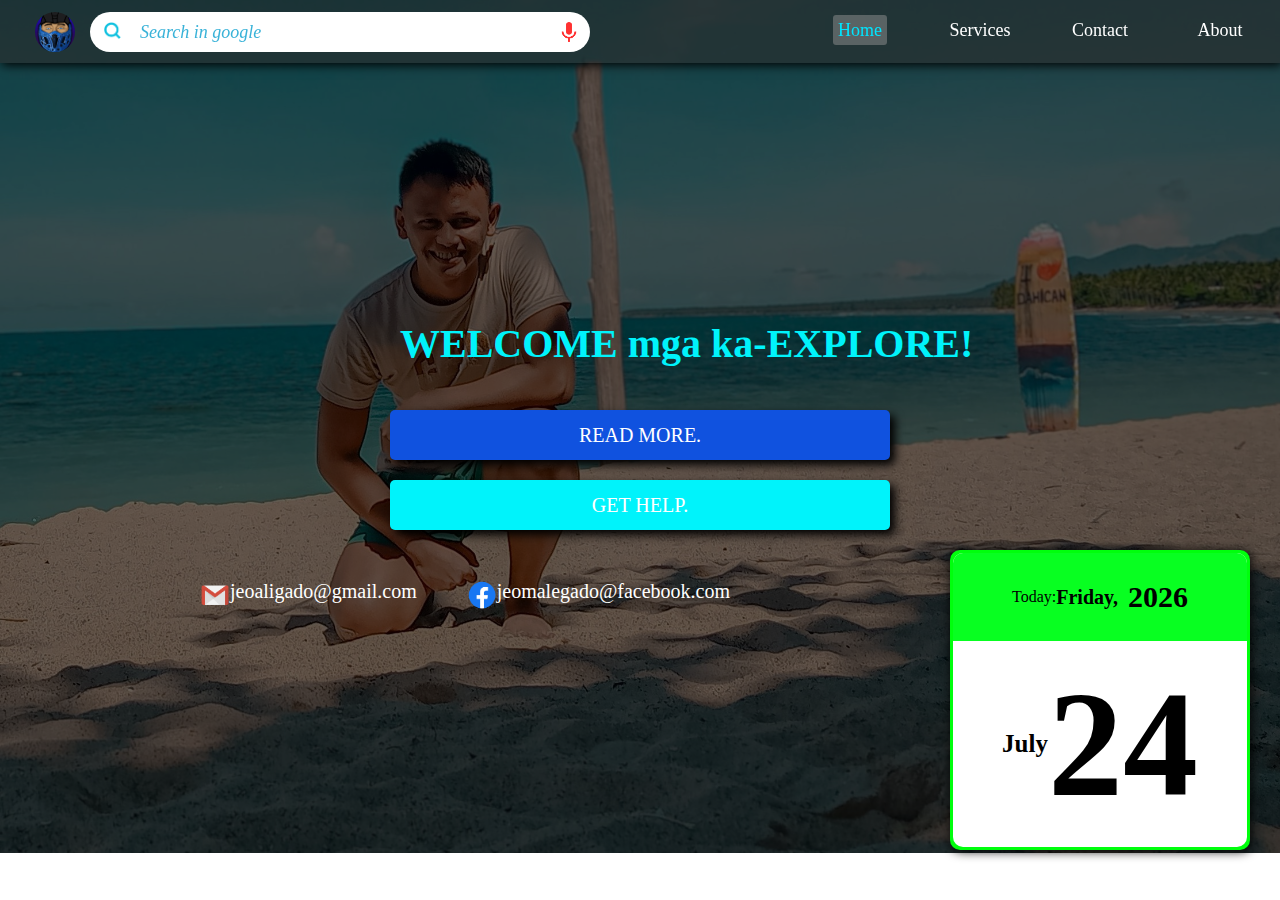
==== index.html @ ffd7e243 "Update index.html" ====
<!DOCTYPE html>
<html lang="en-US">
  <head>
    <meta charset="UTF-8">
    <meta name="viewport" content="width=device-width, initial-scale=1.0">
    <link rel="shortcut icon" type="x-icon" href="images/image.jpg">
		<title>JTECH.com</title>
		<link rel="stylesheet" href="home.css">
  </head>

  <body>
    <header>
      <nav class="menu-bar"> <!--NAVBAR AREA-->
        <ul>
          <li><a class="active" href="#">Home</a></li>
  
          <li><a href="#">Services</a>
            <div class="sub-menu-1">
              <ul>
                <li><a href="services1.html">COMPUTER SOFTWARE</a></li>
                <li><a href="services2.html">GRAPHIC DESIGN</a></li>
              </ul>
            </div>
          </li>
  
          <li><a href="#">Contact</a>
            <div class="sub-menu-2">
              <ul>
                <li><a href="https://mail.google.com/mail/u/0/#inbox?compose=DmwnWrRpclWcKRrTxqCfWpdjZSNBJkvrHqzbWdTNhbMmDcPJSkVhptGjtJBCdbhfcXjclWbwxVpB" target="_blank" onclick="alert ('You are about to exit the site, Continue?')"><img src="images/gmail.png" class="gmail">Gmail</a></li>
                <li><a href="https://www.facebook.com/jeo.malegado" target="_blank" style="color: rgb(17, 17, 239); font-weight: 300;" onclick="alert ('You are about to exit the site, Continue?')"><img src="images/fb.png" class="fb">facebook</a></li>
              </ul>
            </div>
          </li>
  
          <li><a href="about.html">About</a></li>
        </ul>
      </nav>
      <img src="images/image.jpg" alt="JTECH" class="logo">
      <form action="https://www.google.com/search" method="get" id="search-form" target="_blank">
        <div>
            <input class="search-bar" name="q" type="text" placeholder="Search in google" id="search-input"></input>
            <button type="submit" class="search"><img src="images/search.png" class="search-icon"></button>			
        </div>
          <img src="images/voice.png" class="voice" onclick="startDictation()">
        </form>

        <img src="images/menu.png" class="click">
        <div class="side-bar">
            <ul>
              <li><a class="active" href="index.html">Home</a></li>   
              <li><a href="services1.html">COMPUTER SOFTWARE</a></li>     
              <li><a href="services2.html">GRAPHIC DESIGN</a></li>
              <li><a href="about.html">About</a></li>
              <li><a href="https://mail.google.com/mail/u/0/#inbox?compose=DmwnWrRpclWcKRrTxqCfWpdjZSNBJkvrHqzbWdTNhbMmDcPJSkVhptGjtJBCdbhfcXjclWbwxVpB" target="_blank" onclick="alert ('You are about to exit the site, Continue?')" style="display: inline-flex;"><img src="images/gmail.png" class="gmail">Gmail</a></li>
              <li><a href="https://www.facebook.com/jeo.malegado" target="_blank" onclick="alert ('You are about to exit the site, Continue?')" style="display: inline-flex;"><img src="images/fb.png" class="fb">facebook<a></li>
        </div>
    </header>

    <img src="images/life.jpg" class="header">

      <div class="body">
        <h1 class="welcome-text"> 
          WELCOME mga ka-EXPLORE!
        </h1>
        <div class="first">
          <a href="about.html"><button class="tutorial1">READ MORE.</button></a>
          <a href="services2.html"><button class="tutorial2">GET HELP.</button></a>
        </div>
            <div class="date">
              <div class="cal" style="display: grid; grid-template-rows: 30% 70%">
                <div class="top">
                <p style="font-size: 16px; font-weight: 300;">Today:</p>
                <p id="day" style="font-weight: 600; font-size: 20px;">Friday,</p>
                <p id="year" style="font-weight: 600; font-size: 30px; margin-left:10px;">2023</p>
                </div>
                <div class="down">
                <p id="month" style="font-weight: 600; font-size: 25px;">August</p>
                <p id="date" style="font-weight: 600; font-size: 150px;">10</p>
                </div>
              </div>
            </div>
          <div class="socmed"><p><img src="images/gmail.png" class="fbimage">jeoaligado@gmail.com</p><p><img src="images/fb.png" class="gimage">jeomalegado@facebook.com</p></div>

          <div class="socmed2"><p>Icons by: www.canva.com</p></div>
      </div>

  </body>

  <script src="voice.js"></script>
  <script src="sidebar.js"></script>
  <script src="calendar.js"></script>

</html>
---- home.css ----
*
{

    padding: 0;
    margin: 0;
    font-family: "Outfit", "century gothic", normal;
    font-weight: lighter;
    box-sizing:border-box;
    text-decoration: none;
    list-style: none;
}

@keyframes slide {
    0% {
        transform: translateY(-100%);
    }
}


.header {
    position: absolute;
    top: 0;
    width: 100%;
    filter: brightness(40%);
    z-index: -1;
}

.body {
    position: absolute;
    background: linear-gradient(white, rgb(0, 153, 255));
    top:0px;
    width: 100%;
    height: fit-content;
    animation: slide 1s ease;

}


.logo {
    position: fixed;
    top: 0;
    left: 0;
    width: 40px;
    border-radius: 24px;
    margin-left: 35px;
    margin-top: 12px;
    z-index: 3;
}

.logo:hover {
    box-shadow: 1px 1px 8px 3px rgb(255, 255, 255);
}


.menu {
    position: fixed;
    top: 0;
    right: 0;
    width: 25px;
    margin-right: 35px;
    margin-top: 19px;
    border-radius: 2px;
    z-index: 3;
}

.menu:hover {
    background-color: rgba(190, 189, 189, 0.5);
}

.menu-bar {
    position: fixed;
    display:flex;
    top: 0;
    width: 100%;
    background-color: rgba(44, 44, 44, 0.6);
    font-size: 18px;
    text-align: center;
    box-shadow: 2px 2px 10px black;
    z-index: 3;
}

.search-bar {
    position: fixed;
    top: 0;
    right: 0;
    left: 0;
    font-family:arial;
    font-size: 18px;
    color: black;
    margin-top:12px;
    margin-left:90px;
    padding-left: 50px;
    height: 40px;
    width: 500px;
    border-radius: 25px;
    border-width: 0px;
    outline: none;
    z-index: 3;
}

.search-bar:hover {
    background-color: rgb(246, 244, 243);
}

.search-bar::placeholder {
    color:rgba(7, 159, 206, 0.8);
    font-family: Outfit;
    font-weight: 300;
    font-style: italic;
    margin-left: 0px;
}

.search-icon {
    width: 20px;
    border-radius: 25px;
    top: 0;
    left: 0;
    background-color: transparent;

}

.search {
    position: fixed;
    top: 0;
    margin-top: 15px;
    margin-left: 95px;
    padding-top: 2px;
    width: 35px;
    height: 34px;
    background-color: transparent;
    border-radius: 18px;
    outline: none;
    border: none;
    text-align: center;
    font-size: 18px;
    cursor: pointer;
    z-index: 3;
}

.search:hover {
    background-color: rgba(190, 189, 189, 0.5)
}

.voice {
    width: 32px;
    padding: 5px;
    border-radius: 25px;
    position: fixed;
    margin-left: 553px;
    top: 0;
    margin-top: 16.2px;
    z-index: 3;

}

.voice:hover { 
    background-color: rgba(190, 189, 189, 0.5)

}

.menu-bar ul {
    float: left;
    display: inline-flex;
    list-style: none;
    margin-left: 800px;
    height: 63px;
}

.menu-bar ul li { 
    width: 120px;
    height: auto;
    margin-top: 15px;
    padding: 5px;
}

.menu-bar ul li a {
    text-decoration: none;
    color: white;
    font-size: 18px;
    font-weight: 200;
}

.menu-bar ul li a:hover {
    color:rgb(0, 229, 255);
    background-color: rgba(146, 146, 146, .5);
    padding: 5px;
    border-radius: 3px;
}

.menu-bar ul li .active {
    color:rgb(0, 229, 255);
    background-color: rgba(146, 146, 146, .5);
    padding: 5px;
    cursor: pointer;
    border-radius: 3px;
}

.gmail {
    width: 20px;
    border-radius: 5px;
}

.fb {
    width: 20px;
    border-radius: 5px;
}

.reminder {
    font-weight: 300;
    color: red;
    margin-left: 50px;
}

.sub-menu-1 ul {
    background-color: rgb(0, 153, 255);
    margin: 20px;
    box-sizing: border-box;
    border-radius: 2px;
    box-shadow: 2px 2px 8px black;
    font-weight:lighter;
    display: none;
}

.sub-menu-1 ul li{
    margin: 5px;
}

.sub-menu-1 ul li a{
    font-size: 14px;
}

.menu-bar ul li:hover .sub-menu-1 {
    display: block;
    position: absolute;
}

.menu-bar ul li:hover .sub-menu-1 ul {
    display: block;
    height: 90px;
    width: 210px;
}

.menu-bar ul li:hover .sub-menu-1 ul li {
    text-align: left;
    color: black;
    width: fit-content;
    font-weight: 300;
}

.sub-menu-2 ul {
    background-color: rgb(0, 153, 255);
    margin: 20px;
    box-sizing: border-box;
    border-radius: 2px;
    box-shadow: 2px 2px 8px black;
    font-weight:lighter;
    display: none;

}

.sub-menu-2 ul li{
    margin: 5px;
}

.sub-menu-2 ul li a{
    font-size: 14px;
}

.menu-bar ul li:hover .sub-menu-2 {
    display: block;
    position: absolute;
}

.menu-bar ul li:hover .sub-menu-2 ul {
    display: block;
    height: 90px;
    width: 120px;
}

.menu-bar ul li:hover .sub-menu-2 ul li {
    text-align: left;
    color: black;
    width: 120px;
    font-weight: 300;
}

.menu-bar ul li:hover .sub-menu-2 ul li a {
    display: inline-flex;
    margin: 0;
    padding-top: 0;

}
 
.first {
    display: grid;
    position: absolute;
    left: 0;
    right: 0;
    top: 400px;
    justify-items: center;
}

.welcome-text {
    position: absolute;
    color: rgb(0, 243, 251);
    font-size: 40px;
    text-align: center;
    text-decoration: double;
    font-weight: 600;
    font-family: "outfit";
    animation: slide 1s ease;
    top: 320px;
    left: 400px;
    z-index: 1;
}

.welcome-text2 {
    position: absolute;
    color: rgb(0, 243, 251);
    font-size: 40px;
    text-align: center;
    text-decoration: double;
    font-weight: 600;
    font-family: "outfit";
    top: 150px;
    left: 0;
    right: 0;
    z-index: 1;
}


.ads {
    background-color: rgba(151, 148, 148, 0.3);
    height: 600px;
    width: 600px;
    border-radius: 4px;
    margin-left: 40px;
    margin-right: 10px;
    margin-top: 10px;
    margin-bottom: 10px;
}

.ads:hover {
    box-shadow: 2px 2px 11px;
}

.hi {
    color:white;
    font-size: 18px;
    margin-top: 50px;
    margin-bottom: 30px;
    margin-left: 30px;
    margin-right: 30px;
    text-align: justify;
    cursor: pointer;

}

.about {
    display: block;
    background-color: rgba(0, 0, 0, 0.3);
    height: fit-content;
    margin-top: 5px;
    margin-left: 50px;
    margin-right: 50px;
    padding-top: 50px;
    padding-left: 50px;
    padding-right: 50px;
    padding-bottom: 50px;
    margin-bottom: 100px;
    text-align: justify;
    justify-items : center;
    border-bottom-right-radius: 5px;
    border-bottom-left-radius: 5px;
}

.about-me {
    color:white;
    font-size: 18px;
    font-weight: 300px;
    cursor: pointer;
    margin-top: 50px;
}

.cover {
    display: block;
    background: linear-gradient(rgb(0, 243, 251), transparent);
    height: 190px;
    margin-left: 50px;
    margin-right: 50px;
}

.profile {
    display: grid;
    position:absolute;
    justify-items: center;
    top: 110px;
    left: 0;
    right: 0;
    z-index: 2;
}

.jeo {
    width: 150px;
    border: solid rgb(7, 159, 206);
    left: 0;
    right: 0;
    border-width: 3px;
    border-radius: 75px;
    z-index: 1;

}

.nname {
    text-align:center;
    font-family: century gothic;
    font-weight: 600;
    color: rgb(41, 41, 41);
    margin-top: 20px;
}


.tutorial1 {
    display: block;
    width: 500px;
    height: 50px;
    color: rgb(255, 255, 255);
    background-color: rgb(16, 82, 223);
    text-align: center;
    font-size: 20px;
    font-family: agency fb;
    padding: 10px;
    border-radius: 5px;
    border: none;
    margin: 10px;
    box-shadow: 5px 5px 10px black;
    z-index: 2;
    cursor: pointer;
}


.tutorial2 {
    display: block;
    width: 500px;
    height: 50px;
    color: rgb(255, 255, 255);
    background-color: rgb(0, 243, 251);
    text-align: center;
    font-size: 20px;
    font-family: agency fb;
    padding: 10px;
    border-radius: 5px;
    border: none;
    margin: 10px;
    box-shadow: 5px 5px 10px black;
    z-index: 2;
    cursor: pointer;
}

.tutorial1:hover {
    background-color: rgb(206, 235, 255);
    color: black;
    border-style: solid;
    border-width: 2px;
    border-color: rgb(16, 82, 223);
    font-weight: bold;
}

.tutorial2:hover {
    background-color: rgb(206, 235, 255);
    color: black;
    border-style: solid;
    border-width: 2px;
    border-color: rgb(0, 153, 255);
    font-weight: bold;
}

.csr {
    width: 500px;
    height: 50px;
    color: rgb(49, 49, 49);
    background-color: rgb(7, 159, 206);
    text-align: center;
    font-size: 20px;
    font-family: agency fb;
    padding: 10px;
    border-radius: 5px;
    border: none;
    margin-left: 200px;
    margin-top: 10px;
    box-shadow: 5px 5px 10px;
    cursor:text;
}

.csr:hover {
    font-weight: bold;
}

input[type=radio]{
    display: none;  
}


.graphic {
    width: 500px;
    height: 50px;
    color: rgb(49, 49, 49);
    background-color: rgb(7, 159, 206);
    text-align: center;
    font-size: 20px;
    font-family: agency fb;
    padding: 10px;
    border-radius: 5px;
    border: none;
    margin-left: 200px;
    margin-top: 10px;
    box-shadow: 5px 5px 10px;
    cursor:text;
}

.graphic:hover {
    font-weight: bold;
}

.victor {
    width: 200px;
    margin-top: 10px;
    margin-left: 200px;
    border-radius: 5px;
}

.accordion { 
    display: block;
    margin-top: 250px;
    margin-left:150px;
    width: fit-content;
    margin-bottom: 100px;
}

.accordion li{
    list-style: none;
    width: 600px;
    margin-top: 20px;
    margin-left: 20px;
    margin-right: 20px;
    margin-bottom: 20px;
    padding: 10px;
    background-color: rgb(7, 159, 206);
    font-size:large;
    border-radius: 5px;
    overflow: hidden;
    transform: slide 1s ease;
    box-shadow: 5px 5px 5px black;
}

.me {
    width: 200px;
    margin-left: 20px;
    border-radius: 10px;
    box-shadow: 5px 5px 5px black;
}

.accordion li label {
    display: flex;
    align-items: center ;
    padding: 10px;
    color: white;
    font-size: 20px;
    font-weight: 400;
    overflow: hidden;
    cursor:pointer;
}

label::before {
    content:'+';
    margin-right: 10px;
    font-size: 23px;

}

.polo {
    width: 300px;
    border-radius: 5px;
    margin-left: 100px;
    
}

.jersey {
    width: 300px;
    border-radius: 5px;
    margin-left: 100px;
}
.info {
    font-size: 18px;
}

.accordion .content {
    color: white;
    padding: 0 10px;
    line-height: 26px;
    max-height: 0;
    overflow: hidden;
    font-weight: 400;
    transition: max-height, padding 0.8s;
}

.accordion input[type=radio]:checked + label + .content {
    max-height: fit-content;
    padding: 10px 10px 10px;
    overflow: hidden;

}

.accordion input[type=radio]:checked + label::before{
    content: '-';
}

.form {
    background: rgba(0, 243, 251, 0.6);
    font-family: outfit;
    font-size: 20px;
    color:white;
    display: flex;
    width: 500px;
    height: 350px;
    align-items: center;
    margin-left: 30px;
    margin-top: 20px;
    border-radius: 10px;
    align-items: center;

  }
  
  .input1 {
    background: none;
    font-size: 18px;
    color:white;
    font-weight: 300;
    border: solid white;
    border-width: 1px;
    outline: none;
    padding: 10px;
    height: 40px;
    width: 300px;
    margin-top: 20px;
    margin-left: 100px;
    border-radius: 20px;
  }

  .input1::placeholder {
    color: black;
}

  .input2 {
    background: none;
    font-size: 18px;
    color:white;
    font-weight: 300;
    border: solid white;
    border-width: 1px;
    outline: none;
    padding: 10px;
    height: 40px;
    width: 300px;
    font-size: 18px;
    margin-top: 10px;
    margin-left: 100px;
    border-radius: 20px;
  }
  
  .input2::placeholder {
    color: black;
}

  .input3 {
    background: none;
    font-size: 18px;
    color:white;
    font-weight: 300;
    border: solid white;
    border-width: 1px;
    outline: none;
    padding: 10px;
    height: 40px;
    width: 300px;
    font-size: 18px;
    margin-top: 10px;
    margin-left: 100px;
    border-radius: 20px;
  }
  
  .input3::placeholder {
    color: black;
}

  .input4 {
    background: none;
    font-size: 18px;
    color:white;
    font-weight: 300;
    border: solid white;
    border-width: 1px;
    outline: none;
    padding: 10px;
    height: 50px;
    width: 300px;
    font-size: 18px;
    margin-top: 10px;
    margin-left: 100px;
    border-radius: 10px;
  }

  .input4::placeholder {
    color: black;
}

  .button {
    background: rgb(1, 32, 97);
    font-size: 18px;
    color: white;
    font-weight: 300;
    border:none;
    outline: none;
    height: 40px;
    width: 100px;
    cursor: pointer;
    margin-top: 10px;
    margin-left: 100px;
    border: none;
    border-radius: 21px;
    box-shadow: 5px 5px 5px black;
  }
  
.input1::placeholder {
    color: black;
}

.third {
    margin-bottom: 500px;
}

.socmed {
    display: inline-flex;
    position: absolute;
    font-size: 20px;
    top: 580px;
    margin-left: 150px;
    height: fit-content;

}

.socmed p {
    color: white;
    display: inline-flex;
    font-family: "Outfit";
    font-weight: 500;
    margin-left: 50px;
}

.socmed2 {
    display: inline-flex;
    position: absolute;
    font-size: 20px;
    left: 50px;
    top: 850px;
    color: white;

}

p .fbimage {
    width: 30px;
    height: 30px;
} 

p .gimage {
    width: 30px;
    height: 30px;
} 


.footer1 {
    display: block;
    background-color: rgb(0, 153, 255);
    width: 100%;
    color: white;
}

.footer2 {
    display: block;
    background-color: rgb(0, 153, 255);
    width: 100%;
    color: white;
}

.footer3 {
    display: block;
    background-color: rgb(0, 153, 255);
    width: 100%;
    color: white;
}

.footer1 p {
    height: 30px;
    font-family: "Outfit";
    display: inline-flex;
    margin-left: 20px;
}

.footer2 p {
    height: 30px;
    font-family: "Outfit";
    display: inline-flex;
    margin-left: 20px;
}

.footer3 p {
    height: 30px;
    font-family: "Outfit";
    display: inline-flex;
    margin-left: 20px;
}

.fimage {
    width: 15px;
    height: 15px;
}

.date {
    position: absolute;
    padding: 3px;
    top: 0;
    left: 950px;
    top: 550px;
    width: 300px;
    height: 300px;
    background-color: rgb(0, 255, 13);
    display: block;
    align-items: center;
    color: black;
    border-radius: 10px;
    box-shadow: 1px 1px 11px;
    z-index:1;

}

.cal {
    background-color: white;
    border-radius: 10px;
    width: 100%;
    height: 100%;
}

.top, .down {
    width: 100%;
    display: flex;
    align-items: center;
    justify-content: center;

}

.top {
    height: 100%;
    background-color: rgb(8, 255, 33);
    border-top-left-radius: 10px;
    border-top-right-radius: 10px;
}

.down {
    height: 100%;
    font-size: 40px;

}

.click {
    display: none;
    width: 30px;
    position: fixed;
    top: 0;
    right: 0;
    margin-top: 16px;
    margin-right: 15px;
    cursor: pointer;
    border-radius: 5px;
    z-index: 3;
    
}

.click:hover {
    background-color: rgba(190, 189, 189, 0.5)
}


.side-bar {
    display: none;
    flex-direction: column;
    width: 120px;
    height: 100%;
    margin-top: 63px;
    background-color: rgba(129, 127, 127, 0.5);
    color: white;
    padding: 5px;
    position: fixed;
    right: -120px;
    z-index: 2;
    transition: right 0.5s ease-in-out;
  }

  .side-bar ul {
    text-align: center;
  }

  .side-bar ul li {
    list-style: none;
    text-align: center;
    box-sizing: border-box;
    background-color: rgb(0, 94, 255);
    padding: 5px;
    margin: 5px;
    border-radius: 5px;
  }

  .side-bar ul li:hover {
    box-shadow: 1px 1px 12px rgb(0, 0, 0);
    background-color: rgb(1, 67, 180);

}

  .side-bar ul li a {
    display: block;
    list-style: none;
    text-decoration: none;
    color: white;
    margin-top: 5px;
    margin-bottom: 5px;
    margin-left: 5px;
    margin-right: 5px;
    font-size: 12px;

  }

  .side-bar ul li .active {
    background: none;
  }








@media screen and (max-width:600px) {
    *
    {
    
        padding: 0;
        margin: 0;
        font-family: "Outfit", "century gothic", normal;
        font-weight: lighter;
        box-sizing:border-box;
        text-decoration: none;
        list-style: none;
    }
    
    @keyframes slide {
        0% {
            transform: translateY(-100%);
        }
    }
    
    .header {
        position: fixed;
        top: 0;
        width: 100%;
        height: 100%;
        filter: brightness(40%);
        z-index: -1;
    }
    
    .body {
        position: absolute;
        background: linear-gradient(white, rgb(0, 153, 255));
        top:0px;
        width: 100%;
        height: fit-content;
        animation: slide 1s ease;
    
    }
    
    
    .logo {
        position: fixed;
        top: 0;
        left: 0;
        width: 40px;
        border-radius: 24px;
        margin-left: 15px;
        margin-top: 12px;
        z-index: 3;
    }
    
    .logo:hover {
        box-shadow: 1px 1px 8px 3px rgb(255, 255, 255);
    }
    
    
    .menu {
        position: fixed;
        top: 0;
        right: 0;
        width: 25px;
        margin-right: 35px;
        margin-top: 19px;
        border-radius: 2px;
        z-index: 3;
    }
    
    .menu:hover {
        background-color: rgba(190, 189, 189, 0.5);
    }
    
    .menu-bar {
        position: fixed;
        display:flex;
        top: 0;
        left: 0;
        right: 0;
        background-color: rgba(44, 44, 44, 0.6);
        font-size: 18px;
        text-align: center;
        box-shadow: 2px 2px 10px black;
        z-index: 3;
    }
    
    .search-bar {
        position: fixed;
        top: 0;
        right: 0;
        left: 0;
        font-family:arial;
        font-size: 12px;
        color: black;
        margin-top:12px;
        margin-left: 65px;
        padding-left: 30px;
        height: 40px;
        width: 150px;
        border-radius: 25px;
        border-width: 0px;
        outline: none;
        z-index: 3;
    }
    
    .search-bar:hover {
        background-color: rgb(246, 244, 243);
    }
    
    .search-bar::placeholder {
        color:rgba(7, 159, 206, 0.8);
        font-family: Outfit;
        font-weight: 300;
        font-style: italic;
        margin-left: 0px;
    }
    
    .search-icon {
        width: 20px;
        border-radius: 25px;
        top: 0;
        left: 0;
        background-color: transparent;
    
    }
    
    .search {
        position: fixed;
        top: 0;
        margin-top: 15px;
        margin-left: 68px;
        padding-top: 2px;
        width: 35px;
        height: 34px;
        background-color: transparent;
        border-radius: 18px;
        outline: none;
        border: none;
        text-align: center;
        font-size: 18px;
        cursor: pointer;
        z-index: 3;
    }
    
    .search:hover {
        background-color: rgba(190, 189, 189, 0.5)
    }
    
    .voice {
        width: 32px;
        padding: 5px;
        border-radius: 25px;
        position: fixed;
        margin-left: 220px;
        top: 0;
        margin-top: 16.2px;
        z-index: 3;
    
    }
    
    .voice:hover { 
        background-color: rgba(190, 189, 189, 0.5)
    
    }
    
    .menu-bar ul {
        float: left;
        display: inline-flex;
        list-style: none;
        margin-left: 800px;
        height: 63px;
    }
    
    .menu-bar ul li { 
        display: none;
        width: 0px;
        height: auto;
        margin-top: 15px;
        padding: 5px;
    }
    
    .menu-bar ul li a {
        text-decoration: none;
        color: white;
        font-size: 18px;
        font-weight: 200;
    }
    
    .menu-bar ul li a:hover {
        color:rgb(0, 229, 255);
        background-color: rgba(146, 146, 146, .5);
        padding: 5px;
        border-radius: 3px;
    }
    
    .menu-bar ul li .active {
        color:rgb(0, 229, 255);
        background-color: rgba(146, 146, 146, .5);
        padding: 5px;
        cursor: pointer;
        border-radius: 3px;
    }
    
    .gmail {
        width: 20px;
        border-radius: 5px;
    }
    
    .fb {
        width: 20px;
        border-radius: 5px;
    }
    
    .reminder {
        font-weight: 300;
        color: red;
        margin-left: 50px;
    }
    
    .sub-menu-1 ul {
        background-color: rgb(0, 153, 255);
        margin: 20px;
        box-sizing: border-box;
        border-radius: 2px;
        box-shadow: 2px 2px 8px black;
        font-weight:lighter;
        display: none;
    }
    
    .sub-menu-1 ul li{
        margin: 5px;
    }
    
    .sub-menu-1 ul li a{
        font-size: 14px;
    }
    
    .menu-bar ul li:hover .sub-menu-1 {
        display: block;
        position: absolute;
    }
    
    .menu-bar ul li:hover .sub-menu-1 ul {
        display: block;
        height: 90px;
        width: 210px;
    }
    
    .menu-bar ul li:hover .sub-menu-1 ul li {
        text-align: left;
        color: black;
        width: fit-content;
        font-weight: 300;
    }
    
    .sub-menu-2 ul {
        background-color: rgb(0, 153, 255);
        margin: 20px;
        box-sizing: border-box;
        border-radius: 2px;
        box-shadow: 2px 2px 8px black;
        font-weight:lighter;
        display: none;
    
    }
    
    .sub-menu-2 ul li{
        margin: 5px;
    }
    
    .sub-menu-2 ul li a{
        font-size: 14px;
    }
    
    .menu-bar ul li:hover .sub-menu-2 {
        display: block;
        position: absolute;
    }
    
    .menu-bar ul li:hover .sub-menu-2 ul {
        display: block;
        height: 90px;
        width: 120px;
    }
    
    .menu-bar ul li:hover .sub-menu-2 ul li {
        text-align: left;
        color: black;
        width: 120px;
        font-weight: 300;
    }
    
    .menu-bar ul li:hover .sub-menu-2 ul li a {
        display: inline-flex;
        margin: 0;
        padding-top: 0;
    
    }
    
    .first {
        display: grid;
        position: absolute;
        left: 0;
        right: 0;
        top: 300px;
        justify-items: center;
    }
    
    .welcome-text {
        display: grid;
        justify-items: center;
        left: 0;
        right: 0;
        position: absolute;
        color: rgb(0, 243, 251);
        font-size: 30px;
        text-align: center;
        text-decoration: double;
        font-weight: 600;
        font-family: "outfit";
        animation: slide 1s ease;
        top: 170px;
        z-index: 1;
    }
    
    .welcome-text2 {
        position: absolute;
        color: rgb(0, 243, 251);
        font-size: 30px;
        text-align: center;
        text-decoration: double;
        font-weight: 600;
        font-family: "outfit";
        top: 100px;
        left: 0;
        z-index: 1;
    }
    
    
    .ads {
        background-color: rgba(151, 148, 148, 0.3);
        height: 600px;
        width: 600px;
        border-radius: 4px;
        margin-left: 40px;
        margin-right: 10px;
        margin-top: 10px;
        margin-bottom: 10px;
    }
    
    .ads:hover {
        box-shadow: 2px 2px 11px;
    }
    
    .hi {
        color:white;
        font-size: 18px;
        margin-top: 50px;
        margin-bottom: 30px;
        margin-left: 30px;
        margin-right: 30px;
        text-align: justify;
        cursor: pointer;
    
    }
    
    .about {
        display: block;
        background-color: rgba(0, 0, 0, 0.3);
        height: fit-content;
        margin-top: 5px;
        margin-left: 10px;
        margin-right: 10px;
        padding-top: 50px;
        padding-left: 10px;
        padding-right: 10px;
        padding-bottom: 50px;
        margin-bottom: 100px;
        text-align: justify;
        justify-items : center;
        border-bottom-right-radius: 5px;
        border-bottom-left-radius: 5px;
    }
    
    .about-me {
        color:white;
        font-size: 18px;
        font-weight: 300px;
        cursor: pointer;
        margin-top: 50px;
    }
    
    .cover {
        display: block;
        background: linear-gradient(rgb(0, 243, 251), transparent);
        height: 190px;
        margin-left: 10px;
        margin-right: 10px;
    }
    
    .profile {
        display: grid;
        position:absolute;
        justify-items: center;
        top: 140px;
        left: 0;
        right: 0;
        z-index: 2;
    }
    
    .jeo {
        width: 100px;
        border: solid rgb(7, 159, 206);
        left: 0;
        right: 0;
        border-width: 3px;
        border-radius: 75px;
        z-index: 1;
    
    }
    
    .nname {
        text-align:center;
        font-family: century gothic;
        font-weight: 600;
        color: rgb(41, 41, 41);
        margin-top: 20px;
    }
    
    
    .tutorial1 {
        display: block;
        width: 200px;
        height: 50px;
        color: rgb(255, 255, 255);
        background-color: rgb(16, 82, 223);
        text-align: center;
        font-size: 20px;
        font-family: agency fb;
        padding: 10px;
        border-radius: 5px;
        border: none;
        margin: 10px;
        box-shadow: 2px 2px 10px black;
        z-index: 2;
        cursor: pointer;
    }
    
    
    .tutorial2 {
        display: block;
        width: 200px;
        height: 50px;
        color: rgb(255, 255, 255);
        background-color: rgb(0, 243, 251);
        text-align: center;
        font-size: 20px;
        font-family: agency fb;
        padding: 10px;
        border-radius: 5px;
        border: none;
        margin: 10px;
        box-shadow: 2px 2px 10px black;
        z-index: 2;
        cursor: pointer;
    }
    
    .tutorial1:hover {
        background-color: rgb(206, 235, 255);
        color: black;
        border-style: solid;
        border-width: 2px;
        border-color: rgb(16, 82, 223);
        font-weight: bold;
    }
    
    .tutorial2:hover {
        background-color: rgb(206, 235, 255);
        color: black;
        border-style: solid;
        border-width: 2px;
        border-color: rgb(0, 153, 255);
        font-weight: bold;
    }
    
    .csr {
        width: 500px;
        height: 50px;
        color: rgb(49, 49, 49);
        background-color: rgb(7, 159, 206);
        text-align: center;
        font-size: 20px;
        font-family: agency fb;
        padding: 10px;
        border-radius: 5px;
        border: none;
        margin-left: 200px;
        margin-top: 10px;
        box-shadow: 5px 5px 10px;
        cursor:text;
    }
    
    .csr:hover {
        font-weight: bold;
    }
    
    input[type=radio]{
        display: none;  
    }
    
    
    .graphic {
        width: 500px;
        height: 50px;
        color: rgb(49, 49, 49);
        background-color: rgb(7, 159, 206);
        text-align: center;
        font-size: 20px;
        font-family: agency fb;
        padding: 10px;
        border-radius: 5px;
        border: none;
        margin-left: 200px;
        margin-top: 10px;
        box-shadow: 5px 5px 10px;
        cursor:text;
    }
    
    .graphic:hover {
        font-weight: bold;
    }
    
    .victor {
        width: 200px;
        margin-top: 10px;
        margin-left: 200px;
        border-radius: 5px;
    }
    
    .accordion {
        position: relative;
        left: 0;
        right: 0;
        margin-top: 200px;
        width: 100%;
        margin-left: 0px;
        margin-right: 0px;
        padding: 5px;
        margin-bottom: 100px;
    }
    
    .accordion li{
        list-style: none;
        left: 0;
        right: 0;
        width: 100%;
        margin-left: 0px;
        margin-right: 10px;
        margin-top: 10px;
        padding: 10px;
        background-color: rgb(7, 159, 206);
        font-size:large;
        border-radius: 5px;
        overflow: hidden;
        transform: slide 1s ease;
        box-shadow: 5px 5px 5px black;
    }
    
    .me {
        width: 200px;
        margin-left: 20px;
        border-radius: 10px;
        box-shadow: 5px 5px 5px black;
    }
    
    .accordion li label {
        display: flex;
        align-items: center ;
        padding: 5px;
        color: white;
        font-size: 20px;
        font-weight: 400;
        overflow: hidden;
        cursor:pointer;
    }
    
    label::before {
        content:'+';
        margin-right: 10px;
        font-size: 23px;
    
    }
    
    
    .polo {
        width: 100%;
        border-radius: 5px;
        margin-left: 5px;
        
    }
    
    .jersey {
        width: 100%;
        border-radius: 5px;
        margin-left: 5px;
    }
    .info {
        font-size: 18px;
    }
    
    .accordion .content {
        color: white;
        padding: 0 10px;
        line-height: 26px;
        max-height: 0;
        overflow: hidden;
        font-weight: 400;
        transition: max-height, padding 0.8s;
    }
    
    .accordion input[type=radio]:checked + label + .content {
        max-height: fit-content;
        padding: 10px 10px 10px;
        overflow: hidden;
    
    }
    
    .accordion input[type=radio]:checked + label::before{
        content: '-';
    }
    
    .form {
        background: rgba(0, 243, 251, 0.6);
        font-family: outfit;
        font-size: 20px;
        color:white;
        display: flex;
        width: 500px;
        height: 350px;
        align-items: center;
        margin-left: 30px;
        margin-top: 20px;
        border-radius: 10px;
        align-items: center;
    
      }
      
      .input1 {
        background: none;
        font-size: 18px;
        color:white;
        font-weight: 300;
        border: solid white;
        border-width: 1px;
        outline: none;
        padding: 10px;
        height: 40px;
        width: 300px;
        margin-top: 20px;
        margin-left: 100px;
        border-radius: 20px;
      }
    
      .input1::placeholder {
        color: black;
    }
    
      .input2 {
        background: none;
        font-size: 18px;
        color:white;
        font-weight: 300;
        border: solid white;
        border-width: 1px;
        outline: none;
        padding: 10px;
        height: 40px;
        width: 300px;
        font-size: 18px;
        margin-top: 10px;
        margin-left: 100px;
        border-radius: 20px;
      }
      
      .input2::placeholder {
        color: black;
    }
    
      .input3 {
        background: none;
        font-size: 18px;
        color:white;
        font-weight: 300;
        border: solid white;
        border-width: 1px;
        outline: none;
        padding: 10px;
        height: 40px;
        width: 300px;
        font-size: 18px;
        margin-top: 10px;
        margin-left: 100px;
        border-radius: 20px;
      }
      
      .input3::placeholder {
        color: black;
    }
    
      .input4 {
        background: none;
        font-size: 18px;
        color:white;
        font-weight: 300;
        border: solid white;
        border-width: 1px;
        outline: none;
        padding: 10px;
        height: 50px;
        width: 300px;
        font-size: 18px;
        margin-top: 10px;
        margin-left: 100px;
        border-radius: 10px;
      }
    
      .input4::placeholder {
        color: black;
    }
    
      .button {
        background: rgb(1, 32, 97);
        font-size: 18px;
        color: white;
        font-weight: 300;
        border:none;
        outline: none;
        height: 40px;
        width: 100px;
        cursor: pointer;
        margin-top: 10px;
        margin-left: 100px;
        border: none;
        border-radius: 21px;
        box-shadow: 5px 5px 5px black;
      }
      
    .input1::placeholder {
        color: black;
    }
    
    .third {
        margin-bottom: 500px;
    }
    
    .socmed {
        display: grid;
        left: 0;
        right: 0;
        justify-items: left;
        position: absolute;
        font-size: 12px;
        top: 460px; 
        margin-left: 0px;
        height: fit-content;
    
    }
    
    .socmed p {
        color: white;
        display: inline-flex;
        font-family: "Outfit";
        font-weight: 400;
        font-size: 12px;
        margin-left: 20px;
    }
    
    .socmed2 {
        display: grid;
        justify-items: center;
        position: absolute;
        font-size: 12px;
        left: 0;
        right: 0;
        top: 820px;
        color: white;
    
    }
    
    p .fbimage {
        width: 15px;
        height: 15px;
    } 
    
    p .gimage {
        width: 15px;
        height: 15px;
    } 
    
    
    .footer1 {
        display: block;
        background-color: rgb(0, 153, 255);
        width: 100%;
        color: white;
    }
    
    .footer2 {
        display: block;
        background-color: rgb(0, 153, 255);
        width: 100%;
        color: white;
    }
    
    .footer3 {
        display: block;
        background-color: rgb(0, 153, 255);
        width: 100%;
        color: white;
    }
    
    .footer1 p {
        height: 30px;
        font-family: "Outfit";
        display: inline-flex;
        margin-left: 20px;
    }
    
    .footer2 p {
        height: 30px;
        font-family: "Outfit";
        display: inline-flex;
        margin-left: 20px;
    }
    
    .footer3 p {
        height: 30px;
        font-family: "Outfit";
        display: inline-flex;
        margin-left: 20px;
    }
    
    .fimage {
        width: 15px;
        height: 15px;
    }
    
    .date {
        display: grid;
        align-self: center;
        padding: 3px;
        left: 0;
        right 0;
        top: 520px;
        width: 100%;
        height: 300px;
        background-color: rgb(0, 255, 13);
        display: block;
        align-items: center;
        color: black;
        border-radius: 10px;
        box-shadow: 1px 1px 11px;
        z-index:1;
    
    }
    
    .cal {
        background-color: rgb(255, 255, 255);
        border-radius: 10px;
        width: 100%;
        height: 100%;
    }
    
    .top, .down {
        width: 100%;
        display: flex;
        align-items: center;
        justify-content: center;
    
    }
    
    .top {
        height: 100%;
        background-color: rgb(8, 255, 33);
        border-top-left-radius: 10px;
        border-top-right-radius: 10px;
    }
    
    .down {
        height: 100%;
        font-size: 40px;
    
    }
    
    .click {
        display: flex;
        width: 30px;
        position: fixed;
        top: 0;
        right: 0;
        margin-top: 16px;
        margin-right: 15px;
        cursor: pointer;
        border-radius: 5px;
        z-index: 3;
        
    }
    
    .click:hover {
        background-color: rgba(190, 189, 189, 0.5)
    }

    .side-bar {
        display: flex;
        flex-direction: column;
        width: 120px;
        height: 100%;
        margin-top: 63px;
        background-color: rgba(129, 127, 127, 0.5);
        color: white;
        padding: 5px;
        position: fixed;
        right: -120px;
        z-index: 2;
        transition: right 0.5s ease-in-out;
      }
}
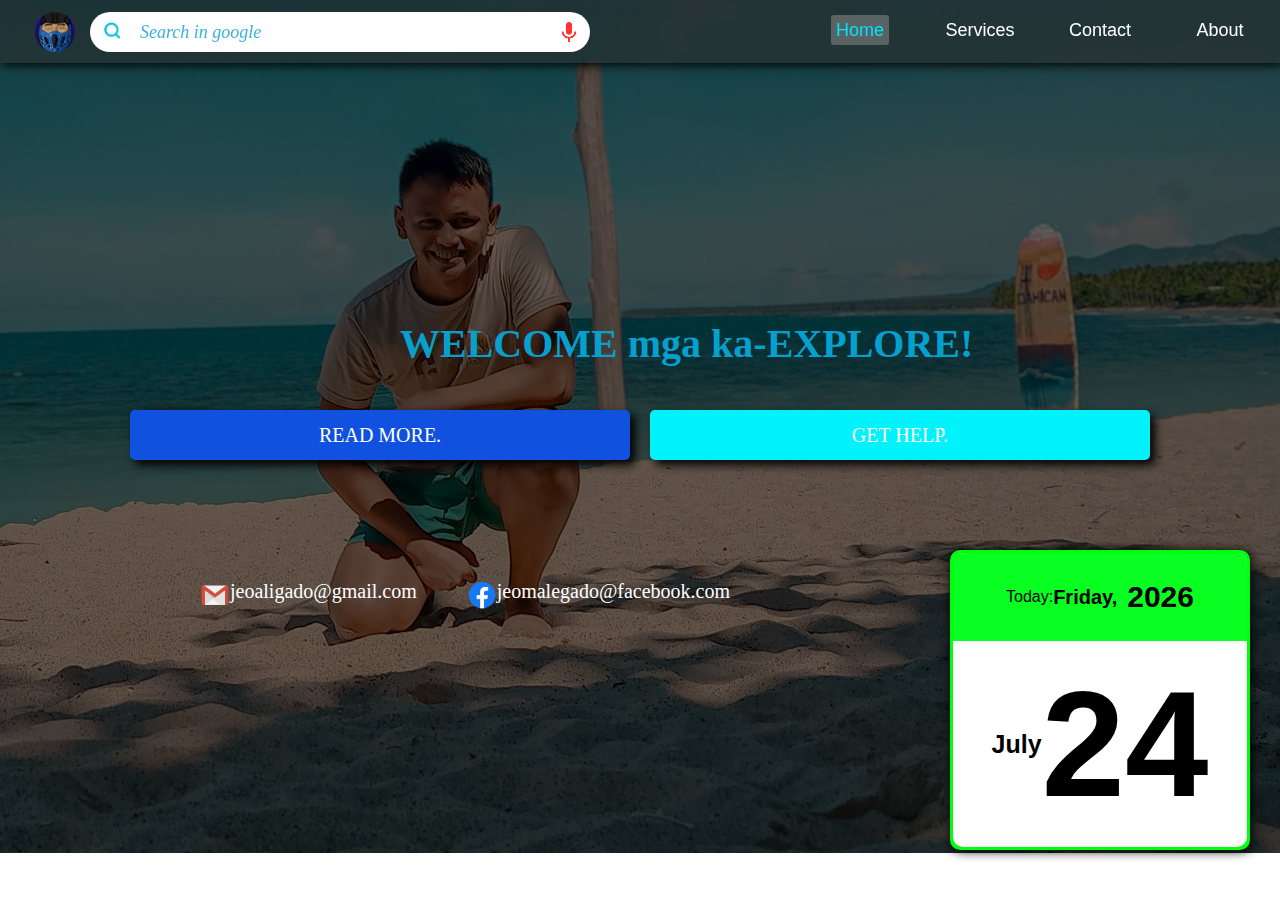
==== commit 804f3216: "Update index.html" ====
--- a/index.html
+++ b/index.html
@@ -10,7 +10,8 @@
 
   <body>
     <header>
-      <nav class="menu-bar"> <!--NAVBAR AREA-->
+<!--NAVIGATION AREA-->
+      <nav class="menu-bar">
         <ul>
           <li><a class="active" href="#">Home</a></li>
   
@@ -35,19 +36,20 @@
           <li><a href="about.html">About</a></li>
         </ul>
       </nav>
+<!--LOGO AREA-->
       <img src="images/image.jpg" alt="JTECH" class="logo">
-      <form action="https://www.google.com/search" method="get" id="search-form" target="_blank">
+<!--SEARCH BAR FUNCTION AREA-->
+      <form action="https://www.google.com/search" method="get" id="search-form" target="_blank"> 
         <div>
             <input class="search-bar" name="q" type="text" placeholder="Search in google" id="search-input"></input>
             <button type="submit" class="search"><img src="images/search.png" class="search-icon"></button>			
         </div>
           <img src="images/voice.png" class="voice" onclick="startDictation()">
         </form>
-
-        <img src="images/menu.png" class="click">
+<!--SIDEBAR AREA-->
+        <img src="images/menu.png" class="click"> 
         <div class="side-bar">
-            <ul>
-              <li><a class="active" href="index.html">Home</a></li>   
+            <ul>  
               <li><a href="services1.html">COMPUTER SOFTWARE</a></li>     
               <li><a href="services2.html">GRAPHIC DESIGN</a></li>
               <li><a href="about.html">About</a></li>
@@ -55,9 +57,9 @@
               <li><a href="https://www.facebook.com/jeo.malegado" target="_blank" onclick="alert ('You are about to exit the site, Continue?')" style="display: inline-flex;"><img src="images/fb.png" class="fb">facebook<a></li>
         </div>
     </header>
-
+<!--HEADER IMAGE AREA-->
     <img src="images/life.jpg" class="header">
-
+<!--BODY AND CONTENT AREA-->
       <div class="body">
         <h1 class="welcome-text"> 
           WELCOME mga ka-EXPLORE!
@@ -85,7 +87,7 @@
       </div>
 
   </body>
-
+<!--JAVASCRIPT LINKS AREA-->
   <script src="voice.js"></script>
   <script src="sidebar.js"></script>
   <script src="calendar.js"></script>
--- a/home.css
+++ b/home.css
@@ -3,7 +3,7 @@
 
     padding: 0;
     margin: 0;
-    font-family: "Outfit", "century gothic", normal;
+    font-family: "Outfit", "century gothic", "Didact Gothic", normal, Roboto, Arial, sans-serif;
     font-weight: lighter;
     box-sizing:border-box;
     text-decoration: none;
@@ -15,19 +15,18 @@
         transform: translateY(-100%);
     }
 }
-
 
 .header {
     position: absolute;
     top: 0;
     width: 100%;
     filter: brightness(40%);
-    z-index: -1;
+    z-index: 1;
 }
 
 .body {
+    background: linear-gradient(white, rgb(0, 153, 255));
     position: absolute;
-    background: linear-gradient(white, rgb(0, 153, 255));
     top:0px;
     width: 100%;
     height: fit-content;
@@ -292,17 +291,18 @@
 }
  
 .first {
-    display: grid;
+    display: flex;
     position: absolute;
     left: 0;
     right: 0;
     top: 400px;
-    justify-items: center;
+    justify-content: center;
+    z-index: 2;
 }
 
 .welcome-text {
     position: absolute;
-    color: rgb(0, 243, 251);
+    color: rgb(7, 159, 206);
     font-size: 40px;
     text-align: center;
     text-decoration: double;
@@ -316,7 +316,7 @@
 
 .welcome-text2 {
     position: absolute;
-    color: rgb(0, 243, 251);
+    color: rgb(7, 159, 206);
     font-size: 40px;
     text-align: center;
     text-decoration: double;
@@ -746,6 +746,7 @@
     top: 580px;
     margin-left: 150px;
     height: fit-content;
+    z-index: 2;
 
 }
 
@@ -764,6 +765,7 @@
     left: 50px;
     top: 850px;
     color: white;
+    z-index: 2;
 
 }
 
@@ -942,6 +944,9 @@
     background: none;
   }
 
+hr {
+    font-weight: 50px;
+}
 
 
 
@@ -955,7 +960,7 @@
     
         padding: 0;
         margin: 0;
-        font-family: "Outfit", "century gothic", normal;
+        font-family: "Outfit", "century gothic", "Didact Gothic", normal, Roboto, Arial, sans-serif;
         font-weight: lighter;
         box-sizing:border-box;
         text-decoration: none;
@@ -1025,7 +1030,7 @@
         top: 0;
         left: 0;
         right: 0;
-        background-color: rgba(44, 44, 44, 0.6);
+        background-color: rgba(129, 127, 127, 0.5);
         font-size: 18px;
         text-align: center;
         box-shadow: 2px 2px 10px black;
@@ -1037,8 +1042,8 @@
         top: 0;
         right: 0;
         left: 0;
-        font-family:arial;
-        font-size: 12px;
+        font-family: "arial";
+        font-size: 16px;
         color: black;
         margin-top:12px;
         margin-left: 65px;
@@ -1150,12 +1155,12 @@
     }
     
     .gmail {
-        width: 20px;
+        width: 15px;
         border-radius: 5px;
     }
     
     .fb {
-        width: 20px;
+        width: 15px;
         border-radius: 5px;
     }
     
@@ -1246,12 +1251,10 @@
     }
     
     .first {
-        display: grid;
+        display: flex;
         position: absolute;
-        left: 0;
-        right: 0;
-        top: 300px;
-        justify-items: center;
+        top: 390px;
+        justify-content: center;
     }
     
     .welcome-text {
@@ -1260,20 +1263,20 @@
         left: 0;
         right: 0;
         position: absolute;
-        color: rgb(0, 243, 251);
+        color: rgb(7, 159, 206);
         font-size: 30px;
         text-align: center;
         text-decoration: double;
         font-weight: 600;
         font-family: "outfit";
         animation: slide 1s ease;
-        top: 170px;
+        top: 160px;
         z-index: 1;
     }
     
     .welcome-text2 {
         position: absolute;
-        color: rgb(0, 243, 251);
+        color: rgb(7, 159, 206);
         font-size: 30px;
         text-align: center;
         text-decoration: double;
@@ -1369,7 +1372,8 @@
     
     .nname {
         text-align:center;
-        font-family: century gothic;
+        font-family: "century gothic";
+        font-size: 24px;
         font-weight: 600;
         color: rgb(41, 41, 41);
         margin-top: 20px;
@@ -1378,12 +1382,12 @@
     
     .tutorial1 {
         display: block;
-        width: 200px;
+        width: 120px;
         height: 50px;
         color: rgb(255, 255, 255);
         background-color: rgb(16, 82, 223);
         text-align: center;
-        font-size: 20px;
+        font-size: 16px;
         font-family: agency fb;
         padding: 10px;
         border-radius: 5px;
@@ -1397,17 +1401,17 @@
     
     .tutorial2 {
         display: block;
-        width: 200px;
+        width: 120px;
         height: 50px;
         color: rgb(255, 255, 255);
         background-color: rgb(0, 243, 251);
         text-align: center;
-        font-size: 20px;
+        font-size: 16px;
         font-family: agency fb;
         padding: 10px;
         border-radius: 5px;
         border: none;
-        margin: 10px;
+        margin-left: 10px;
         box-shadow: 2px 2px 10px black;
         z-index: 2;
         cursor: pointer;
@@ -1489,12 +1493,11 @@
         position: relative;
         left: 0;
         right: 0;
-        margin-top: 200px;
-        width: 100%;
+        margin-top: 200;
         margin-left: 0px;
         margin-right: 0px;
         padding: 5px;
-        margin-bottom: 100px;
+        margin-bottom: 50vh;
     }
     
     .accordion li{
@@ -1579,54 +1582,56 @@
     
     .form {
         background: rgba(0, 243, 251, 0.6);
-        font-family: outfit;
+        font-family: "outfit";
         font-size: 20px;
         color:white;
         display: flex;
-        width: 500px;
+        width: 100%;
         height: 350px;
-        align-items: center;
-        margin-left: 30px;
+        justify-content: center;
+        margin-left: 0px;
+        margin-right: 0px;
         margin-top: 20px;
         border-radius: 10px;
-        align-items: center;
     
       }
       
       .input1 {
         background: none;
-        font-size: 18px;
+        font-size: 14px;
         color:white;
         font-weight: 300;
         border: solid white;
         border-width: 1px;
         outline: none;
         padding: 10px;
+        width: 200px;
         height: 40px;
-        width: 300px;
         margin-top: 20px;
-        margin-left: 100px;
+        margin-left: 10px;
+        margin-right: 10px;
         border-radius: 20px;
       }
     
+    
       .input1::placeholder {
         color: black;
     }
     
       .input2 {
         background: none;
-        font-size: 18px;
+        font-size: 14px;
         color:white;
         font-weight: 300;
         border: solid white;
         border-width: 1px;
         outline: none;
         padding: 10px;
+        width: 200px;
         height: 40px;
-        width: 300px;
-        font-size: 18px;
-        margin-top: 10px;
-        margin-left: 100px;
+        margin-top: 20px;
+        margin-left: 10px;
+        margin-right: 10px;
         border-radius: 20px;
       }
       
@@ -1636,18 +1641,18 @@
     
       .input3 {
         background: none;
-        font-size: 18px;
+        font-size: 14px;
         color:white;
         font-weight: 300;
         border: solid white;
         border-width: 1px;
         outline: none;
         padding: 10px;
+        width: 200px;
         height: 40px;
-        width: 300px;
-        font-size: 18px;
-        margin-top: 10px;
-        margin-left: 100px;
+        margin-top: 20px;
+        margin-left: 10px;
+        margin-right: 10px;
         border-radius: 20px;
       }
       
@@ -1657,19 +1662,19 @@
     
       .input4 {
         background: none;
-        font-size: 18px;
+        font-size: 14px;
         color:white;
         font-weight: 300;
         border: solid white;
         border-width: 1px;
         outline: none;
         padding: 10px;
-        height: 50px;
-        width: 300px;
-        font-size: 18px;
-        margin-top: 10px;
-        margin-left: 100px;
-        border-radius: 10px;
+        width: 200px;
+        height: 40px;
+        margin-top: 20px;
+        margin-left: 10px;
+        margin-right: 10px;
+        border-radius: 20px;
       }
     
       .input4::placeholder {
@@ -1678,7 +1683,7 @@
     
       .button {
         background: rgb(1, 32, 97);
-        font-size: 18px;
+        font-size: 14px;
         color: white;
         font-weight: 300;
         border:none;
@@ -1687,7 +1692,7 @@
         width: 100px;
         cursor: pointer;
         margin-top: 10px;
-        margin-left: 100px;
+        margin-left: 10px;
         border: none;
         border-radius: 21px;
         box-shadow: 5px 5px 5px black;
@@ -1711,6 +1716,7 @@
         top: 460px; 
         margin-left: 0px;
         height: fit-content;
+        
     
     }
     
@@ -1736,13 +1742,13 @@
     }
     
     p .fbimage {
-        width: 15px;
-        height: 15px;
+        width: 18px;
+        height: 18px;
     } 
     
     p .gimage {
-        width: 15px;
-        height: 15px;
+        width: 18px;
+        height: 18px;
     } 
     
     
@@ -1798,7 +1804,7 @@
         align-self: center;
         padding: 3px;
         left: 0;
-        right 0;
+        right: 0;
         top: 520px;
         width: 100%;
         height: 300px;
@@ -1806,7 +1812,7 @@
         display: block;
         align-items: center;
         color: black;
-        border-radius: 10px;
+        border-radius: 0px;
         box-shadow: 1px 1px 11px;
         z-index:1;
     
@@ -1866,10 +1872,52 @@
         margin-top: 63px;
         background-color: rgba(129, 127, 127, 0.5);
         color: white;
-        padding: 5px;
+        padding-left: 5px;
+        padding-right: 0;
         position: fixed;
         right: -120px;
-        z-index: 2;
+        z-index: 3;
         transition: right 0.5s ease-in-out;
       }
-}
+
+      .side-bar ul {
+        text-align: center;
+      }
+    
+      .side-bar ul li {
+        list-style: none;
+        text-align: center;
+        box-sizing: border-box;
+        background-color: rgb(0, 94, 255);
+        padding: 5px;
+        margin-top: 10px;
+        margin-bottom: 10px;
+        margin-left: 3px;
+        margin-right: 0;
+        border-radius: 0;
+      }
+    
+      .side-bar ul li:hover {
+        box-shadow: 1px 1px 12px rgb(0, 0, 0);
+        background-color: rgb(1, 67, 180);
+    
+    }
+    
+      .side-bar ul li a {
+        display: block;
+        list-style: none;
+        text-decoration: none;
+        color: white;
+        margin-top: 5px;
+        margin-bottom: 5px;
+        margin-left: 5px;
+        margin-right: 5px;
+        font-size: 12px;
+    
+      }
+    
+      .side-bar ul li .active {
+        background: none;
+      }
+    
+}
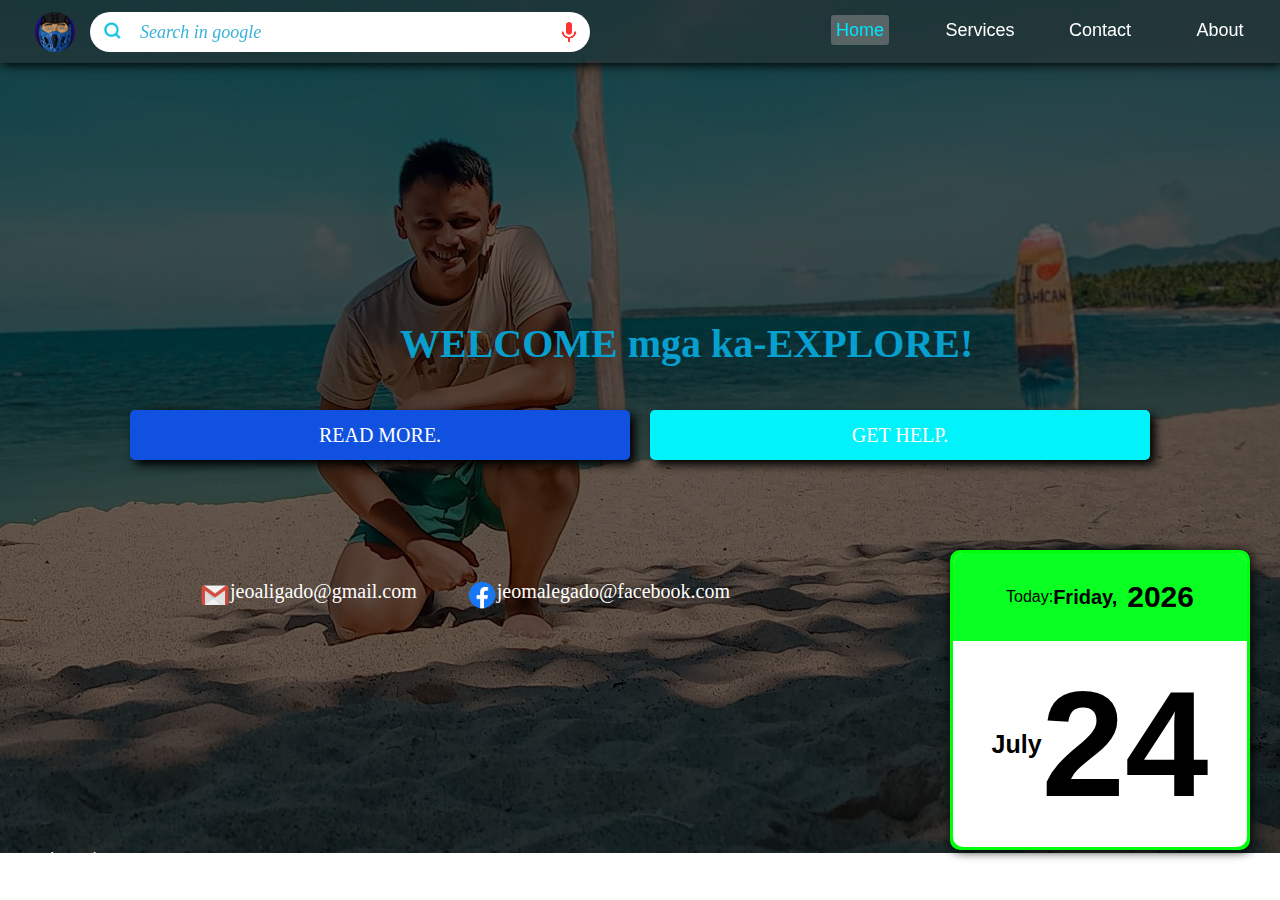
==== commit d59b3e75: "Update index.html" ====
--- a/index.html
+++ b/index.html
@@ -66,7 +66,7 @@
         </h1>
         <div class="first">
           <a href="about.html"><button class="tutorial1">READ MORE.</button></a>
-          <a href="services2.html"><button class="tutorial2">GET HELP.</button></a>
+          <a href="services1.html"><button class="tutorial2">GET HELP.</button></a>
         </div>
             <div class="date">
               <div class="cal" style="display: grid; grid-template-rows: 30% 70%">
--- a/home.css
+++ b/home.css
@@ -9,6 +9,9 @@
     text-decoration: none;
     list-style: none;
 }
+ 
+@import url('https://fonts.googleapis.com/css2?family=Outfit:wght@200;300&display=swap');
+
 
 @keyframes slide {
     0% {
@@ -71,7 +74,7 @@
     display:flex;
     top: 0;
     width: 100%;
-    background-color: rgba(44, 44, 44, 0.6);
+    background-color: rgba(44, 44, 44, 0.5);
     font-size: 18px;
     text-align: center;
     box-shadow: 2px 2px 10px black;
@@ -766,7 +769,10 @@
     top: 850px;
     color: white;
     z-index: 2;
-
+}
+
+.socmed2 p {
+    font-size: 16px;
 }
 
 p .fbimage {
@@ -780,25 +786,13 @@
 } 
 
 
-.footer1 {
+.footer1, .footer2, .footer3 {
     display: block;
     background-color: rgb(0, 153, 255);
     width: 100%;
     color: white;
-}
-
-.footer2 {
-    display: block;
-    background-color: rgb(0, 153, 255);
-    width: 100%;
-    color: white;
-}
-
-.footer3 {
-    display: block;
-    background-color: rgb(0, 153, 255);
-    width: 100%;
-    color: white;
+    border-top: solid;
+    border-width: 1px;
 }
 
 .footer1 p {
@@ -1061,7 +1055,7 @@
     }
     
     .search-bar::placeholder {
-        color:rgba(7, 159, 206, 0.8);
+        color:rgba(7, 159, 206, 0.6);
         font-family: Outfit;
         font-weight: 300;
         font-style: italic;
@@ -1264,13 +1258,13 @@
         right: 0;
         position: absolute;
         color: rgb(7, 159, 206);
-        font-size: 30px;
+        font-size: 20px;
         text-align: center;
         text-decoration: double;
         font-weight: 600;
         font-family: "outfit";
         animation: slide 1s ease;
-        top: 160px;
+        top: 175px;
         z-index: 1;
     }
     
@@ -1752,25 +1746,34 @@
     } 
     
     
-    .footer1 {
+    .footer1, .footer2, .footer3 {
         display: block;
         background-color: rgb(0, 153, 255);
         width: 100%;
         color: white;
-    }
-    
-    .footer2 {
-        display: block;
-        background-color: rgb(0, 153, 255);
-        width: 100%;
-        color: white;
-    }
-    
-    .footer3 {
-        display: block;
-        background-color: rgb(0, 153, 255);
-        width: 100%;
-        color: white;
+        border-top: solid;
+        border-width: 1px;
+    }
+    
+    .footer1 p {
+        height: 30px;
+        font-family: "Outfit";
+        display: inline-flex;
+        margin-left: 20px;
+    }
+    
+    .footer2 p {
+        height: 30px;
+        font-family: "Outfit";
+        display: inline-flex;
+        margin-left: 20px;
+    }
+    
+    .footer3 p {
+        height: 30px;
+        font-family: "Outfit";
+        display: inline-flex;
+        margin-left: 20px;
     }
     
     .footer1 p {
@@ -1870,7 +1873,7 @@
         width: 120px;
         height: 100%;
         margin-top: 63px;
-        background-color: rgba(129, 127, 127, 0.5);
+        background-color: rgba(255, 255, 255, 0.8);
         color: white;
         padding-left: 5px;
         padding-right: 0;
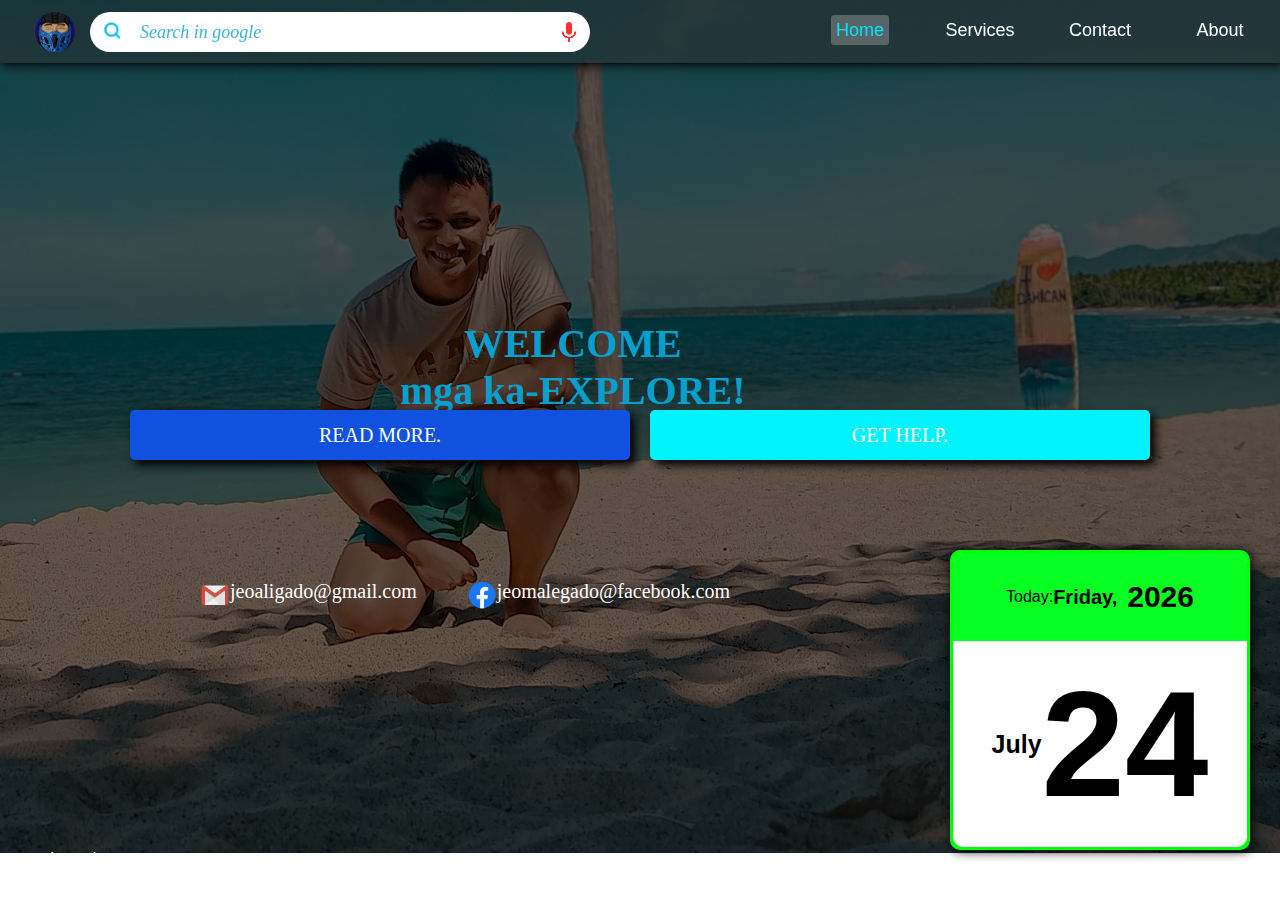
==== commit 964a62ab: "Update index.html" ====
--- a/index.html
+++ b/index.html
@@ -27,27 +27,27 @@
           <li><a href="#">Contact</a>
             <div class="sub-menu-2">
               <ul>
-                <li><a href="https://mail.google.com/mail/u/0/#inbox?compose=DmwnWrRpclWcKRrTxqCfWpdjZSNBJkvrHqzbWdTNhbMmDcPJSkVhptGjtJBCdbhfcXjclWbwxVpB" target="_blank" onclick="alert ('You are about to exit the site, Continue?')"><img src="images/gmail.png" class="gmail">Gmail</a></li>
-                <li><a href="https://www.facebook.com/jeo.malegado" target="_blank" style="color: rgb(17, 17, 239); font-weight: 300;" onclick="alert ('You are about to exit the site, Continue?')"><img src="images/fb.png" class="fb">facebook</a></li>
+                <li><a href="https://mail.google.com/mail/u/0/#inbox?compose=DmwnWrRpclWcKRrTxqCfWpdjZSNBJkvrHqzbWdTNhbMmDcPJSkVhptGjtJBCdbhfcXjclWbwxVpB" target="_blank" title="Send message through Gmail." onclick="alert ('You are about to exit the site, Continue?')"><img src="images/gmail.png" class="gmail">Gmail</a></li>
+                <li><a href="https://www.facebook.com/jeo.malegado" target="_blank" title="Tap to send message on facebook." style="color: rgb(17, 17, 239); font-weight: 300;" onclick="alert ('You are about to exit the site, Continue?')"><img src="images/fb.png" class="fb">facebook</a></li>
               </ul>
             </div>
           </li>
   
-          <li><a href="about.html">About</a></li>
+          <li><a href="about.html" title="Click to read more about me.">About</a></li>
         </ul>
       </nav>
 <!--LOGO AREA-->
-      <img src="images/image.jpg" alt="JTECH" class="logo">
-<!--SEARCH BAR FUNCTION AREA-->
+      <img src="images/image.jpg" alt="JTECH" class="logo" title="JTECH.COM">
+<!--SEARCH BAR AND VOICE SEARCH FUNCTION AREA-->
       <form action="https://www.google.com/search" method="get" id="search-form" target="_blank"> 
         <div>
             <input class="search-bar" name="q" type="text" placeholder="Search in google" id="search-input"></input>
-            <button type="submit" class="search"><img src="images/search.png" class="search-icon"></button>			
+            <button type="submit" class="search"><img src="images/search.png" class="search-icon" title="Click to start search."></button>			
         </div>
-          <img src="images/voice.png" class="voice" onclick="startDictation()">
+          <img src="images/voice.png" class="voice" onclick="startDictation()" title="Search by voice.">>
         </form>
 <!--SIDEBAR AREA-->
-        <img src="images/menu.png" class="click"> 
+        <img src="images/menu.png" class="click" title="Click to see sidebar options"> 
         <div class="side-bar">
             <ul>  
               <li><a href="services1.html">COMPUTER SOFTWARE</a></li>     
@@ -58,18 +58,19 @@
         </div>
     </header>
 <!--HEADER IMAGE AREA-->
-    <img src="images/life.jpg" class="header">
+    <img src="images/life.jpg" class="header" title="Jeo at Amihan Beach, Brgy. Dahican, City of Mati, Davao Oriental.">
 <!--BODY AND CONTENT AREA-->
       <div class="body">
         <h1 class="welcome-text"> 
-          WELCOME mga ka-EXPLORE!
+          WELCOME<br>
+          mga ka-EXPLORE!
         </h1>
         <div class="first">
-          <a href="about.html"><button class="tutorial1">READ MORE.</button></a>
-          <a href="services1.html"><button class="tutorial2">GET HELP.</button></a>
+          <a href="about.html" title="Click to read more about me."><button class="tutorial1">READ MORE.</button></a>
+          <a href="services2.html" title="Click to see services."><button class="tutorial2">GET HELP.</button></a>
         </div>
             <div class="date">
-              <div class="cal" style="display: grid; grid-template-rows: 30% 70%">
+              <div class="cal" style="display: grid; grid-template-rows: 30% 70%" title="Current Date.">
                 <div class="top">
                 <p style="font-size: 16px; font-weight: 300;">Today:</p>
                 <p id="day" style="font-weight: 600; font-size: 20px;">Friday,</p>
@@ -83,13 +84,13 @@
             </div>
           <div class="socmed"><p><img src="images/gmail.png" class="fbimage">jeoaligado@gmail.com</p><p><img src="images/fb.png" class="gimage">jeomalegado@facebook.com</p></div>
 
-          <div class="socmed2"><p>Icons by: www.canva.com</p></div>
+          <div class="socmed2"><p title="This is where I obtain some icons.">Icons by: www.canva.com</p></div>
       </div>
 
   </body>
 <!--JAVASCRIPT LINKS AREA-->
-  <script src="voice.js"></script>
-  <script src="sidebar.js"></script>
-  <script src="calendar.js"></script>
+<script src="voice.js"></script>
+<script src="sidebar.js"></script>
+<script src="calendar.js"></script>
 
 </html>
--- a/home.css
+++ b/home.css
@@ -1055,9 +1055,9 @@
     }
     
     .search-bar::placeholder {
-        color:rgba(7, 159, 206, 0.6);
+        color:rgba(7, 159, 206, 0.8);
         font-family: Outfit;
-        font-weight: 300;
+        font-weight: 500;
         font-style: italic;
         margin-left: 0px;
     }
@@ -1707,7 +1707,7 @@
         justify-items: left;
         position: absolute;
         font-size: 12px;
-        top: 460px; 
+        top: 465px; 
         margin-left: 0px;
         height: fit-content;
         
@@ -1870,15 +1870,16 @@
     .side-bar {
         display: flex;
         flex-direction: column;
-        width: 120px;
+        width: 125px;
         height: 100%;
+        top: 0;
         margin-top: 63px;
         background-color: rgba(255, 255, 255, 0.8);
         color: white;
         padding-left: 5px;
         padding-right: 0;
         position: fixed;
-        right: -120px;
+        right: -125px;
         z-index: 3;
         transition: right 0.5s ease-in-out;
       }
@@ -1897,7 +1898,10 @@
         margin-bottom: 10px;
         margin-left: 3px;
         margin-right: 0;
-        border-radius: 0;
+        border-top-right-radius: 0px;
+        border-bottom-right-radius: 0px;
+        border-top-left-radius: 2px;
+        border-bottom-left-radius: 2px;
       }
     
       .side-bar ul li:hover {
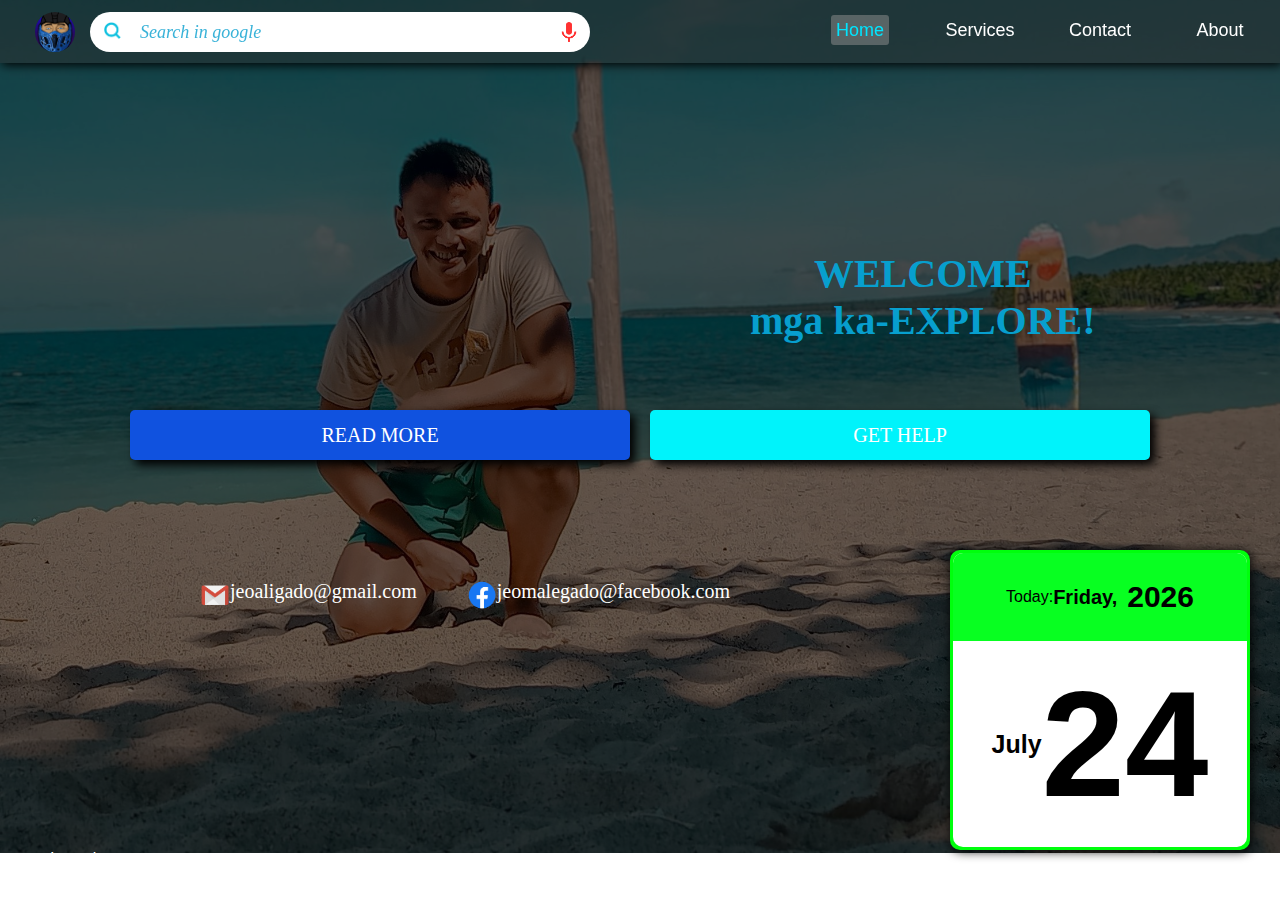
==== commit 075abf80: "Update index.html" ====
--- a/index.html
+++ b/index.html
@@ -66,8 +66,8 @@
           mga ka-EXPLORE!
         </h1>
         <div class="first">
-          <a href="about.html" title="Click to read more about me."><button class="tutorial1">READ MORE.</button></a>
-          <a href="services2.html" title="Click to see services."><button class="tutorial2">GET HELP.</button></a>
+          <a href="about.html" title="Click to read more about me."><button class="tutorial1">READ MORE</button></a>
+          <a href="services2.html" title="Click to see services."><button class="tutorial2">GET HELP</button></a>
         </div>
             <div class="date">
               <div class="cal" style="display: grid; grid-template-rows: 30% 70%" title="Current Date.">
--- a/home.css
+++ b/home.css
@@ -312,15 +312,15 @@
     font-weight: 600;
     font-family: "outfit";
     animation: slide 1s ease;
-    top: 320px;
-    left: 400px;
+    top: 250px;
+    left: 750px;
     z-index: 1;
 }
 
 .welcome-text2 {
     position: absolute;
     color: rgb(7, 159, 206);
-    font-size: 40px;
+    font-size: 30px;
     text-align: center;
     text-decoration: double;
     font-weight: 600;
@@ -881,22 +881,17 @@
     
 }
 
-.click:hover {
-    background-color: rgba(190, 189, 189, 0.5)
-}
-
-
 .side-bar {
     display: none;
     flex-direction: column;
-    width: 120px;
+    width: 125px;
     height: 100%;
     margin-top: 63px;
     background-color: rgba(129, 127, 127, 0.5);
     color: white;
     padding: 5px;
     position: fixed;
-    right: -120px;
+    right: -125px;
     z-index: 2;
     transition: right 0.5s ease-in-out;
   }
@@ -1149,12 +1144,14 @@
     }
     
     .gmail {
-        width: 15px;
+        width: 18px;
+        height: 18px;
         border-radius: 5px;
     }
     
     .fb {
-        width: 15px;
+        width: 16px;
+        height: 16px;
         border-radius: 5px;
     }
     
@@ -1258,7 +1255,7 @@
         right: 0;
         position: absolute;
         color: rgb(7, 159, 206);
-        font-size: 20px;
+        font-size: 24px;
         text-align: center;
         text-decoration: double;
         font-weight: 600;
@@ -1271,7 +1268,7 @@
     .welcome-text2 {
         position: absolute;
         color: rgb(7, 159, 206);
-        font-size: 30px;
+        font-size: 24px;
         text-align: center;
         text-decoration: double;
         font-weight: 600;
@@ -1382,6 +1379,7 @@
         background-color: rgb(16, 82, 223);
         text-align: center;
         font-size: 16px;
+        font-weight: bold;
         font-family: agency fb;
         padding: 10px;
         border-radius: 5px;
@@ -1401,6 +1399,7 @@
         background-color: rgb(0, 243, 251);
         text-align: center;
         font-size: 16px;
+        font-weight: bold;
         font-family: agency fb;
         padding: 10px;
         border-radius: 5px;
@@ -1715,6 +1714,7 @@
     }
     
     .socmed p {
+        display: inline-block;
         color: white;
         display: inline-flex;
         font-family: "Outfit";
@@ -1732,19 +1732,17 @@
         right: 0;
         top: 820px;
         color: white;
-    
-    }
-    
+    }
+
     p .fbimage {
-        width: 18px;
-        height: 18px;
+        width: 16px;
+        height: 16px;
     } 
     
     p .gimage {
-        width: 18px;
-        height: 18px;
+        width: 16px;
+        height: 16px;
     } 
-    
     
     .footer1, .footer2, .footer3 {
         display: block;
@@ -1862,10 +1860,6 @@
         z-index: 3;
         
     }
-    
-    .click:hover {
-        background-color: rgba(190, 189, 189, 0.5)
-    }
 
     .side-bar {
         display: flex;
@@ -1902,6 +1896,7 @@
         border-bottom-right-radius: 0px;
         border-top-left-radius: 2px;
         border-bottom-left-radius: 2px;
+        transition: right 0.5s ease-in-out;
       }
     
       .side-bar ul li:hover {
@@ -1911,7 +1906,7 @@
     }
     
       .side-bar ul li a {
-        display: block;
+        display: inline-block;
         list-style: none;
         text-decoration: none;
         color: white;
@@ -1919,7 +1914,7 @@
         margin-bottom: 5px;
         margin-left: 5px;
         margin-right: 5px;
-        font-size: 12px;
+        font-size: 14px;
     
       }
     
